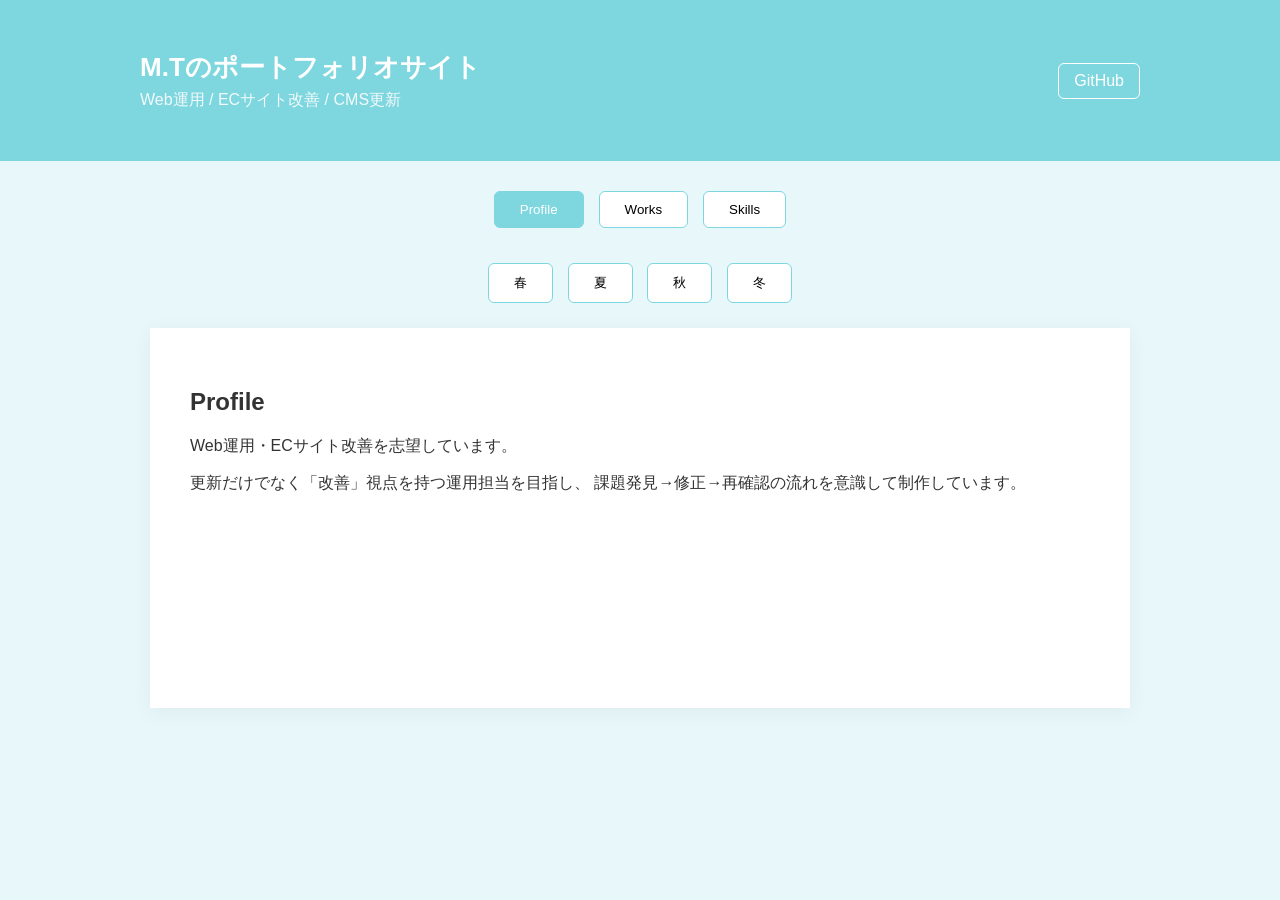
==== M.Tポートフォリオサイト.html @ 4bb3a65c "M.Tポートサイト追加" ====
<!DOCTYPE html>
<html lang="ja">
<head>
<meta charset="UTF-8">
<meta name="viewport" content="width=device-width, initial-scale=1.0">
<title>M.T | Web運用・ECサイト改善ポートフォリオ</title>

<style>
:root{
  --season-color:#111;
  --season-soft:#f5f6f8;
}

body{
  font-family:-apple-system,BlinkMacSystemFont,"Helvetica Neue",Arial,sans-serif;
  background:var(--season-soft);
  margin:0;
  padding:0;
  color:#333;
  transition:0.3s;
}

header{
  background:var(--season-color);
  color:white;
  padding:50px 20px;
  transition:0.3s;
}

.header-inner{
  max-width:1000px;
  margin:0 auto;
  display:flex;
  justify-content:space-between;
  align-items:center;
  flex-wrap:wrap;
}

header h1{
  margin:0;
  font-size:26px;
}

header p{
  margin:5px 0 0;
  opacity:0.9;
}

.github-link{
  color:white;
  text-decoration:none;
  border:1px solid white;
  padding:8px 15px;
  border-radius:6px;
  transition:0.3s;
}

.github-link:hover{
  background:white;
  color:var(--season-color);
}

nav{
  display:flex;
  justify-content:center;
  gap:15px;
  padding:30px 10px;
  flex-wrap:wrap;
}

button{
  padding:10px 25px;
  border:1px solid var(--season-color);
  background:white;
  cursor:pointer;
  transition:0.3s;
  border-radius:6px;
}

button:hover{
  background:var(--season-color);
  color:white;
}

.active{
  background:var(--season-color);
  color:white;
}

#season-switch{
  text-align:center;
  margin-bottom:20px;
}

#season-switch button{
  margin:5px;
}

#content-area{
  max-width:900px;
  margin:0 auto 60px;
  background:white;
  padding:40px;
  box-shadow:0 4px 20px rgba(0,0,0,0.05);
  min-height:300px;
  transition:0.3s;
}

.work-card{
  border-left:4px solid var(--season-color);
  padding-left:20px;
  margin-bottom:40px;
}

.tech{
  font-size:14px;
  color:#777;
}

/* スマホ対応 */
@media (max-width:600px){
  header{
    padding:35px 15px;
  }

  header h1{
    font-size:22px;
  }

  .github-link{
    margin-top:10px;
  }

  #content-area{
    padding:25px;
  }

  button{
    width:100%;
  }
}
</style>
</head>

<body>

<header>
  <div class="header-inner">
    <div>
      <h1>M.Tのポートフォリオサイト</h1>
      <p>Web運用 / ECサイト改善 / CMS更新</p>
    </div>

    <!-- ★ GitHubリンク（ここを自分のIDに変更） -->
    <a href="https://github.com/あなたのID"
       target="_blank"
       class="github-link">
       GitHub
    </a>
  </div>
</header>

<nav>
  <button id="btn-profile" onclick="showContent('profile')">Profile</button>
  <button id="btn-portfolio" onclick="showContent('portfolio')">Works</button>
  <button id="btn-skill" onclick="showContent('skill')">Skills</button>
</nav>

<div id="season-switch">
  <button onclick="setSeason('spring')">春</button>
  <button onclick="setSeason('summer')">夏</button>
  <button onclick="setSeason('autumn')">秋</button>
  <button onclick="setSeason('winter')">冬</button>
</div>

<div id="content-area"></div>

<script>
const data = {

profile: `
<h2>Profile</h2>
<p>Web運用・ECサイト改善を志望しています。</p>
<p>
更新だけでなく「改善」視点を持つ運用担当を目指し、
課題発見→修正→再確認の流れを意識して制作しています。
</p>
`,

portfolio: `
<h2>Works</h2>

<div class="work-card">
<h3>① EC運用想定：商品登録・更新管理ツール（GAS）</h3>
<p class="tech">GAS / JavaScript / Spreadsheet</p>
<p>更新効率向上と入力ミス防止を目的に制作。</p>
<p>
<a href="https://github.com/あなたのID/リポジトリ名" target="_blank">
→ GitHubで見る
</a>
</p>
</div>

<div class="work-card">
<h3>② Shopify想定：商品LP改善ページ</h3>
<p class="tech">HTML / CSS / JavaScript</p>
<p>購買導線を意識した改善設計。</p>
<p>
<a href="https://github.com/あなたのID/リポジトリ名" target="_blank">
→ GitHubで見る
</a>
</p>
</div>
`,

skill: `
<h2>Skills</h2>
<ul>
<li>HTML / CSS（レスポンシブ対応）</li>
<li>JavaScript（DOM操作・UI切替実装）</li>
<li>GAS（業務自動化・トリガー設定）</li>
<li>スプレッドシート管理</li>
</ul>
<p>現在：Shopify構造理解・テーマ編集学習中</p>
`
};

function showContent(key){
  const area=document.getElementById("content-area");
  area.style.opacity=0;

  setTimeout(()=>{
    area.innerHTML=data[key];
    area.style.opacity=1;

    document.querySelectorAll("nav button").forEach(btn=>{
      btn.classList.remove("active");
    });

    document.getElementById("btn-"+key).classList.add("active");
  },200);
}

/* 季節テーマ */

function setSeason(season){
  const root=document.documentElement;

  if(season==="spring"){
    root.style.setProperty("--season-color","#f6a5c0");
    root.style.setProperty("--season-soft","#fff0f6");
  }
  else if(season==="summer"){
    root.style.setProperty("--season-color","#ffd84d");
    root.style.setProperty("--season-soft","#fffbe6");
  }
  else if(season==="autumn"){
    root.style.setProperty("--season-color","#ff9f43");
    root.style.setProperty("--season-soft","#fff4e6");
  }
  else{
    root.style.setProperty("--season-color","#7ed6df");
    root.style.setProperty("--season-soft","#e8f8fa");
  }
}

function autoSeason(){
  const month=new Date().getMonth()+1;

  if(month>=3&&month<=5)setSeason("spring");
  else if(month>=6&&month<=8)setSeason("summer");
  else if(month>=9&&month<=11)setSeason("autumn");
  else setSeason("winter");
}

autoSeason();
showContent("profile");
</script>

</body>
</html>
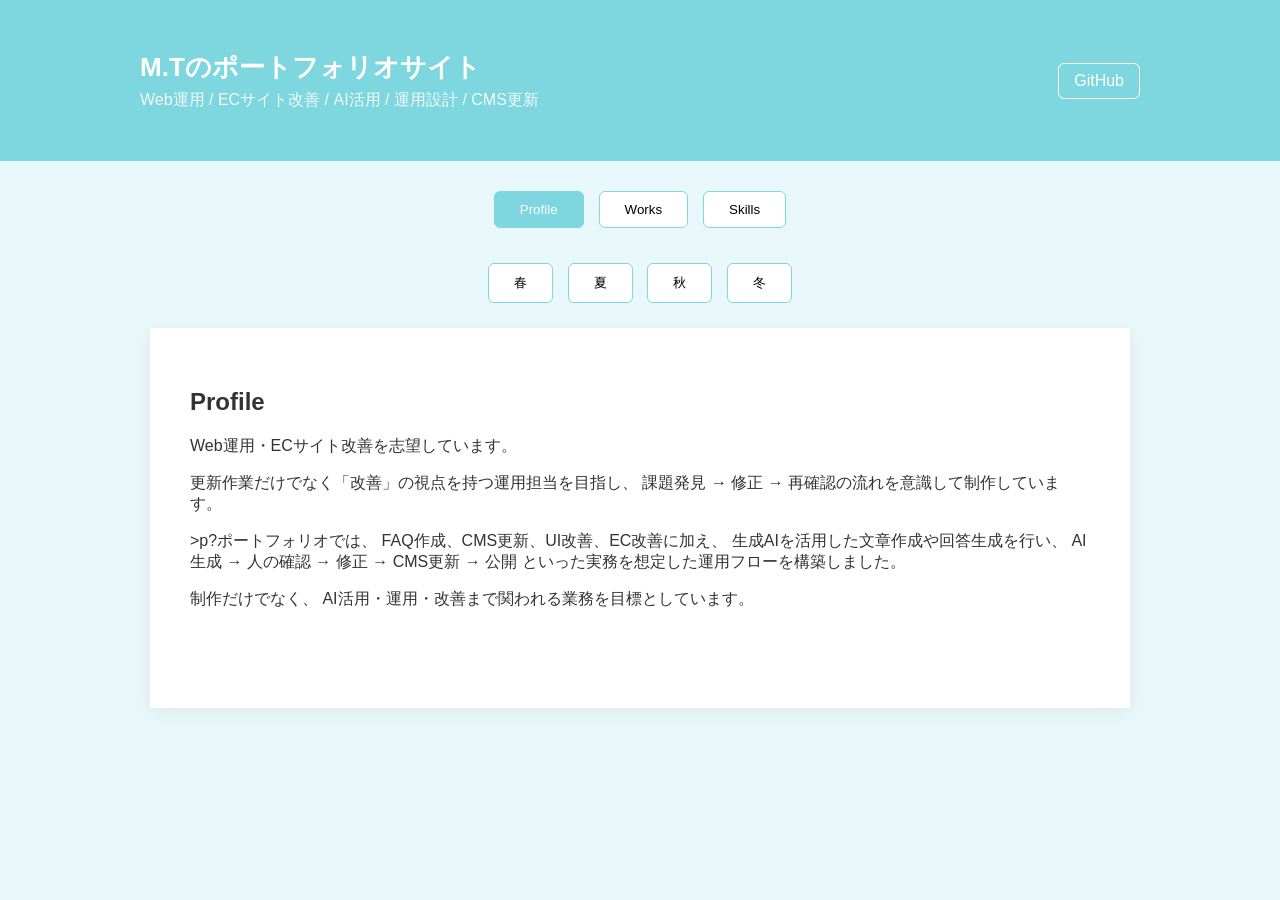
==== commit 183b74e2: "M.Tポートフォリオサイトの更新追加 update portfolio site" ====
--- a/M.Tポートフォリオサイト.html
+++ b/M.Tポートフォリオサイト.html
@@ -117,7 +117,6 @@
   color:#777;
 }
 
-/* スマホ対応 */
 @media (max-width:600px){
   header{
     padding:35px 15px;
@@ -148,11 +147,10 @@
   <div class="header-inner">
     <div>
       <h1>M.Tのポートフォリオサイト</h1>
-      <p>Web運用 / ECサイト改善 / CMS更新</p>
+      <p>Web運用 / ECサイト改善 / AI活用 / 運用設計 / CMS更新</p>
     </div>
 
-    <!-- ★ GitHubリンク（ここを自分のIDに変更） -->
-    <a href="https://github.com/あなたのID"
+    <a href="https://github.com/mumixverysweetheart-coder"
        target="_blank"
        class="github-link">
        GitHub
@@ -181,47 +179,245 @@
 profile: `
 <h2>Profile</h2>
 <p>Web運用・ECサイト改善を志望しています。</p>
-<p>
-更新だけでなく「改善」視点を持つ運用担当を目指し、
-課題発見→修正→再確認の流れを意識して制作しています。
+
+<p>更新作業だけでなく「改善」の視点を持つ運用担当を目指し、
+課題発見 → 修正 → 再確認の流れを意識して制作しています。</p>
+
+>p?ポートフォリオでは、
+FAQ作成、CMS更新、UI改善、EC改善に加え、
+生成AIを活用した文章作成や回答生成を行い、
+
+AI生成 → 人の確認 → 修正 → CMS更新 → 公開
+
+といった実務を想定した運用フローを構築しました。</p>
+
+<p>制作だけでなく、
+AI活用・運用・改善まで関われる業務を目標としています。
 </p>
 `,
 
 portfolio: `
 <h2>Works</h2>
-
-<div class="work-card">
-<h3>① EC運用想定：商品登録・更新管理ツール（GAS）</h3>
+<p>
+実務を想定し、「課題設定 → 改善 → 実装」までを一貫して制作しています。
+</p>
+
+<div class="work-card">
+<h3>① 生理管理ツール（GAS）</h3>
 <p class="tech">GAS / JavaScript / Spreadsheet</p>
-<p>更新効率向上と入力ミス防止を目的に制作。</p>
-<p>
-<a href="https://github.com/あなたのID/リポジトリ名" target="_blank">
-→ GitHubで見る
-</a>
-</p>
+<p>
+更新作業におけるヒューマンエラーと確認工数の発生を課題と捉え、
+自動集計とアラート通知を組み合わせた仕組みを構築しました。
+</p>
+<p>
+非エンジニアでも扱えるUI設計を意識し、
+実務運用を想定した業務効率化ツールとして設計・実装しています。
+</p>
+<p>
+<a href="https://github.com/mumixverysweetheart-coder/portfolio" target="_blank">
+→ GitHubで見る
+</a>
+</p>
+<p><strong>→ 更新業務を想定した自動化設計</strong></p>
 </div>
 
 <div class="work-card">
 <h3>② Shopify想定：商品LP改善ページ</h3>
 <p class="tech">HTML / CSS / JavaScript</p>
-<p>購買導線を意識した改善設計。</p>
-<p>
-<a href="https://github.com/あなたのID/リポジトリ名" target="_blank">
-→ GitHubで見る
-</a>
-</p>
+<p>
+既存LPを想定し、購買導線が弱い点を課題と設定。
+</p>
+<p>
+ファーストビュー整理・CTA強調・余白設計の改善を実施。
+</p>
+<p>
+視線誘導を意識した構造へ再設計。
+</p>
+<p>
+<a href="https://github.com/mumixverysweetheart-coder/portfolio" target="_blank">
+→ GitHubで見る
+</a>
+</p>
+<p><strong>→ 改善視点を持った構造再設計を実践。</strong></p>
+</div>
+
+<div class="work-card">
+<h3>③ CMS更新デモ（簡易CMS風UI切替）</h3>
+<p class="tech">HTML / CSS / JavaScript（DOM操作）</p>
+<p>
+実際の更新業務を想定し、ボタン操作のみでコンテンツ変更が可能なUIを制作。
+</p>
+<p>
+DOM操作により、編集内容が即時反映される仕組みを実装。
+</p>
+<p>
+非エンジニアでも扱える更新設計を意識。
+</p>
+
+<p>
+<a href="cms-demo.html" target="_blank">
+→ デモページを見る
+</a>
+
+<p>
+<a href="https://github.com/mumixverysweetheart-coder/portfolio" target="_blank">
+→ GitHubで見る
+</a>
+
+</p>
+<p><strong>→ 非エンジニア目線の更新設計を意識。</strong></p>
+</div>
+
+<div class="work-card">
+
+<h3>④ ChatGPTを活用したFAQページ作成による業務効率化提案</h3>
+
+<p class="tech">HTML / CSS / ChatGPT</p>
+
+<p>
+ECサイトで同じ内容の問い合わせが多いことを課題と想定し、<br>
+生成AI（ChatGPT）を活用してFAQ文章を作成。<br>
+HTMLでFAQページを制作し、問い合わせ削減と業務効率化を目的とした構成を設計。
+</p>
+
+<p>
+AI出力をそのまま使用するのではなく、<br>
+実運用を想定して文章の修正・整理を行い、<br>
+非エンジニアでも扱えるFAQ構成を意識した。
+</p>
+<p>
+<a href="faq.html" target="_blank">
+→FAQデモを見る
+</a>
+</p>
+
+<p>
+<a href="https://github.com/mumixverysweetheart-coder/portfolio" target="_blank">
+→ GitHubで見る
+</a>
+</div>
+
+<div class="work-card">
+
+<h3>⑤ ECサイト改善提案（UI / 導線 / CV改善）</h3>
+
+<p class="tech">HTML / CSS / UI改善 / 導線設計</p>
+
+<p>
+ECサイトで購入までの導線が分かりにくい場合を想定し、<br>
+商品ページ・ボタン配置・情報量の整理などの改善案を作成。<br>
+ユーザーが迷わず購入まで進める構成を意識して設計しました。
+</p>
+
+<p>
+実務を想定し、<br>
+・ボタン位置の最適化<br>
+・余白調整<br>
+・情報の優先順位整理<br>
+・視線誘導<br>
+を意識してUI改善を行いました。
+</p>
+
+<p>
+→ <a href="ec-demo.html">改善デモを見る</a>
+</p>
+
+<p>
+<a href="https://github.com/mumixverysweetheart-coder/portfolio" target="_blank">
+→ GitHubで見る
+</a>
+
+<p>
+→ UI / UXを意識したEC改善提案ポートフォリオ
+</p>
+
+</div>
+
+<div class="work-card">
+
+<h3>⑥ AI回答修正（生成AI / FAQ運用）</h3>
+
+<p class="tech">
+ChatGPT / HTML / FAQ / 運用想定
+</p>
+
+<p>
+ECサイトで同じ内容の問い合わせが多いことを想定し、
+生成AI（ChatGPT）でFAQ回答を作成しました。
+</p>
+
+<p>
+AI出力をそのまま使用するのではなく、
+実運用を想定して文章の修正・整理を行い、
+読みやすさ・正確性・ユーザー理解を意識して調整しました。
+</p>
+
+<p>
+非エンジニアでも更新できるFAQ構成を意識しています。
+</p>
+
+</div>
+
+<div class="work-card">
+
+<h3>⑦ FAQ運用フロー設計（AI活用）</h3>
+
+<p class="tech">
+運用設計 / AI活用 / CMS / FAQ
+</p>
+
+<p>
+問い合わせ対応の効率化を目的に、
+AI生成 → 人の修正 → CMS更新 → 公開
+の流れを想定してFAQ運用フローを設計しました。
+</p>
+
+<p>
+実務での運用を想定し、
+・AIによる下書き生成<br>
+・人による内容確認<br>
+・CMSでの更新<br>
+・公開後の修正<br>
+の流れを意識しています。
+</p>
+
+<p>
+運用しやすさと更新しやすさを重視した構成にしました。
+</p>
+
+<p>
+→ <a href="flow-demo.html" target="_blank">
+運用フローを見る
+</a>
+</p>
+<p>
+<a href="https://github.com/mumixverysweetheart-coder/portfolio" target="_blank">
+→ GitHubで見る
+</a>
+
+</div>
+
 </div>
 `,
 
 skill: `
 <h2>Skills</h2>
+
 <ul>
 <li>HTML / CSS（レスポンシブ対応）</li>
 <li>JavaScript（DOM操作・UI切替実装）</li>
-<li>GAS（業務自動化・トリガー設定）</li>
+<li>GAS（業務自動化 / トリガー設定）</li>
 <li>スプレッドシート管理</li>
 </ul>
-<p>現在：Shopify構造理解・テーマ編集学習中</p>
+
+<p>
+CMS更新 / FAQ作成 / UI改善 / EC改善 / AI活用 / 運用設計
+</p>
+
+<p>
+現在学習中：
+Photoshop / Figma / Shopifyテーマ構造理解 / UIデザイン
+</p>
 `
 };
 
@@ -240,8 +436,6 @@
     document.getElementById("btn-"+key).classList.add("active");
   },200);
 }
-
-/* 季節テーマ */
 
 function setSeason(season){
   const root=document.documentElement;
